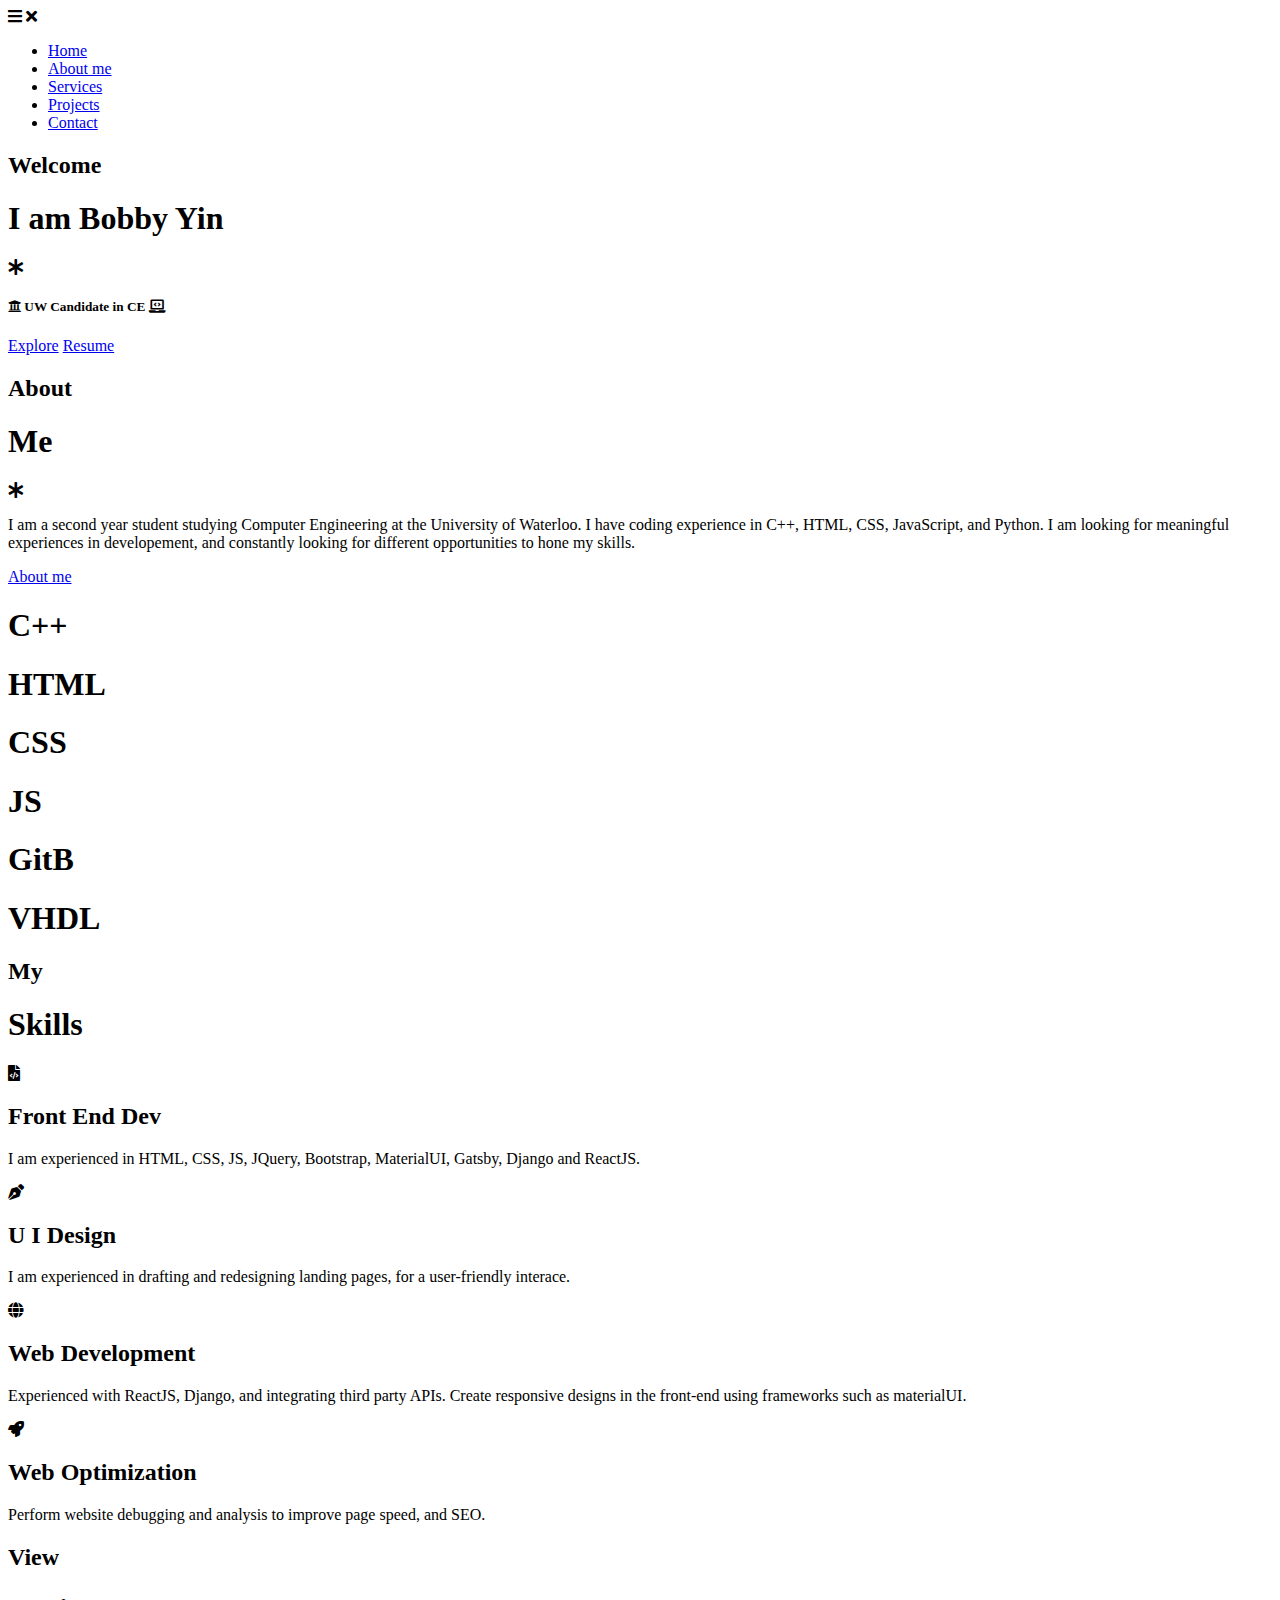
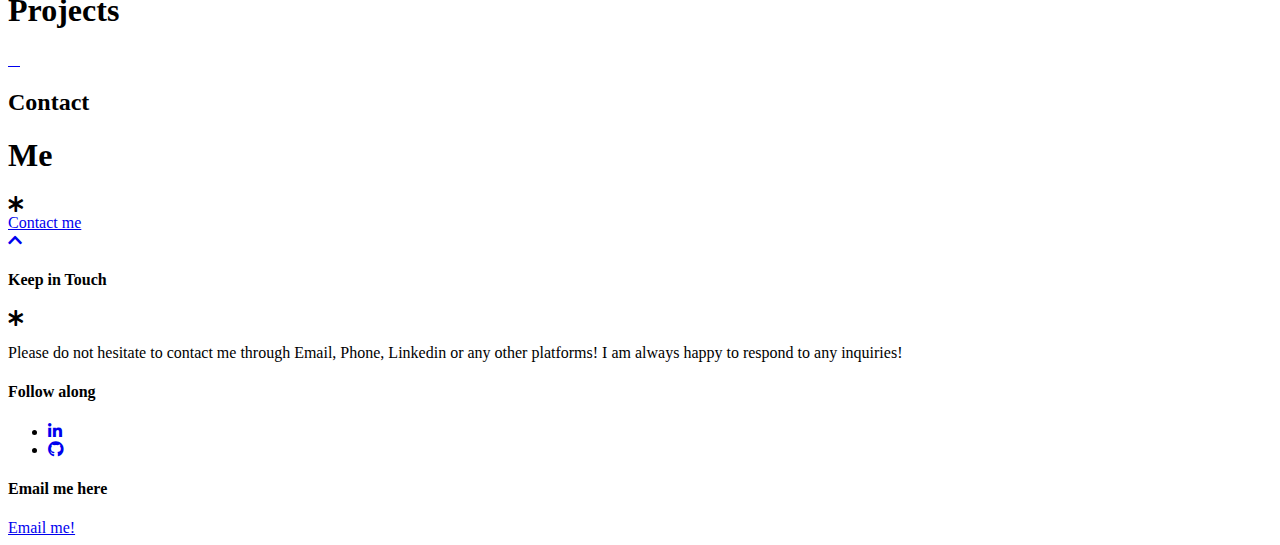
==== index.html @ cda1a7a2 "Update index.html" ====
<!DOCTYPE html>
<html lang="en">
  <head>
    <meta charset="UTF-8" />
    <meta
      name="viewport"
      content="width=device-width, user-scalable=no, initial-scale=1.0, maximum-scale=1.0, minimum-scale=1.0"
    />
    <meta http-equiv="X-UA-Compatible" content="ie=edge" />
    <script src="jquery-2.1.4.js"></script>
    <title>zzyin</title>

    <link
      rel="apple-touch-icon"
      sizes="180x180"
      href="favicon_package_v0.16/apple-touch-icon.png"
    />
    <link
      rel="icon"
      type="image/png"
      sizes="32x32"
      href="favicon_package_v0.16/favicon-32x32.png"
    />
    <link
      rel="icon"
      type="image/png"
      sizes="16x16"
      href="favicon_package_v0.16/favicon-16x16.png"
    />
    <link rel="manifest" href="favicon_package_v0.16/site.webmanifest" />
    <link
      rel="mask-icon"
      href="favicon_package_v0.16/safari-pinned-tab.svg"
      color="#5bbad5"
    />
    <meta name="msapplication-TileColor" content="#da532c" />
    <meta name="theme-color" content="#ffffff" />

    <!-- Font AWESOME CDN -->

    <link
      rel="stylesheet"
      href="https://cdnjs.cloudflare.com/ajax/libs/font-awesome/5.11.2/css/all.min.css"
    />

    <!-- Scroll Reveal CDN -->
    <script src="https://unpkg.com/scrollreveal"></script>

    <link
      rel="stylesheet"
      href="https://codepen.io/katydecorah/pen/5e3594c5f394b457f8b8ffbb4c5b6518"
    />
    
    <link rel="stylesheet" href="main.css" />
  </head>

  <body>
    <header>
      <div class="container">
        <nav class="nav">
          <div class="menu-toggle">
            <i class="fas fa-bars"></i>
            <i class="fas fa-times"></i>
          </div>
          <ul class="nav-list item-toggle">
            <li class="nav-item">
              <a href="/index/index.html" class="nav-link active">Home</a>
            </li>
            <li class="nav-item">
              <a href="#about-me" class="nav-link">About me</a>
            </li>
            <li class="nav-item">
              <a href="#services" class="nav-link">Services</a>
            </li>
            <li class="nav-item">
              <a href="#projects" class="nav-link">Projects</a>
            </li>
            <li class="nav-item">
              <a href="#contact" class="nav-link">Contact</a>
            </li>
          </ul>
        </nav>
      </div>
    </header>
    <!-- Header Ends -->

    <section class="hero" id="hero">
      <div class="container">
        <h2 class="sub-headline"><span class="first-letter">W</span>elcome</h2>
        <h1 class="headline">I am Bobby Yin</h1>
        <div class="headline-description">
          <div class="separator">
            <div class="line line-left"></div>
            <div class="asterisk"><i class="fas fa-asterisk"></i></div>
            <div class="line line-right"></div>
          </div>
          <div class="single-animation">
            <h5>
              <i class="fas fa-university"></i> UW Candidate in CE
              <i class="fas fa-laptop-code"></i>
            </h5>

            <a href="firewatch.html" class="btn cta-btn">Explore</a>
            <a href="resume.html" class="btn cta-btn">Resume</a>
          </div>
        </div>
      </div>
    </section>
    <!-- Hero Ends -->

    <section class="my-story" id="about-me">
      <div class="container">
        <div class="my-info">
          <div class="description padding-right animate-left">
            <div class="global-headline">
              <h2 class="sub-headline-dark">
                <span class="first-letter">A</span>bout
              </h2>
              <h1 class="headline headline-dark">Me</h1>
              <div class="asterisk"><i class="fas fa-asterisk"></i></div>
            </div>
            <p>
              I am a second year student studying Computer Engineering at the
              University of Waterloo. I have coding experience in C++, HTML,
              CSS, JavaScript, and Python. I am looking for meaningful experiences
              in developement, and constantly
              looking for different opportunities to hone my skills.
            </p>
            <a
              href="https://www.linkedin.com/in/zi-zhou-yin-b8836b1b6/"
              class="btn body-btn-dark"
              >About me</a
            >
          </div>
          <div class="wrapper padding-right animate-left">
            <div class="box-area">
              <div class="box1"><h1 class="headline headline">C++</h1></div>
              <div class="box2">
                <h1 class="headline headline-dark">HTML</h1>
              </div>
              <div class="box3"><h1 class="headline headline">CSS</h1></div>
              <div class="box4"><h1 class="headline headline-dark">JS</h1></div>
              <div class="box5"><h1 class="headline headline">GitB</h1></div>
              <div class="box6">
                <h1 class="headline headline-dark">VHDL</h1>
              </div>
            </div>
          </div>
        </div>
      </div>
    </section>

    <!--ABOUT ME ENDS-->

    <section class="page-separator animate-left"></section>

    <!--PAGE SEPARATOR ENDS-->

    <section class="my-services" id="services">
      <div class="container">
        <div class="global-headline">
          <div class="animate-top">
            <h2 class="sub-headline-dark">
              <span class="first-letter">M</span>y
            </h2>
          </div>
          <div class="animate-bottom">
            <h1 class="headline headline-dark">Skills</h1>
          </div>
        </div>
        <div class="row animate-top">
          <div class="column">
            <div class="service-icon"><i class="fas fa-file-code"></i></div>
            <h2 class="headline-services">Front End Dev</h2>
            <p>
              I am experienced in HTML, CSS, JS, JQuery, Bootstrap, MaterialUI,
              Gatsby, Django and ReactJS.
            </p>
          </div>
          <div class="column">
            <div class="service-icon"><i class="fas fa-pen-nib"></i></div>
            <h2 class="headline-services">U I Design</h2>
            <p>
              I am experienced in drafting and redesigning landing pages, for a user-friendly interace.
            </p>
          </div>
          <div class="column">
            <div class="service-icon"><i class="fas fa-globe"></i></div>
            <h2 class="headline-services">Web Development</h2>
            <p>
              Experienced with ReactJS, Django, and integrating third party APIs.
            Create responsive designs in the front-end using frameworks such as materialUI.
            </p>
          </div>
          <div class="column">
            <div class="service-icon"><i class="fas fa-rocket"></i></div>
            <h2 class="headline-services">Web Optimization</h2>
            <p>
              Perform website debugging and analysis to improve page speed, and SEO.
            </p>
          </div>
        </div>
      </div>
    </section>
    <!-- MY SERVICES ENDS -->

    <section class="my-work between animate-right" id="projects">
      <div class="container">
        <div class="global-headline">
          <div class="animate-top">
            <h2 class="sub-headline"><span class="first-letter">V</span>iew</h2>
          </div>
          <div class="animate-bottom">
            <h1 class="headline">Projects</h1>
          </div>
        </div>
      </div>
    </section>
    <!--MY PROJECTS BANNER ENDS -->

    <section class="images">
      <div class="container">
        <div class="image-group padding-right animate-left">
          <a
            href="https://github.com/zzyin66/COVID19-Tracker-App"
            class="portfolio-item"
          >
            <img src="img/covidtrackerapp.jpg" alt="" class="portfolio-img" />
          </a>
          <a
            href="https://github.com/zzyin66/Weather-App"
            class="portfolio-item"
          >
            <img src="img/weatherapp.jpg" alt="" class="portfolio-img" />
          </a>
          <a
            href="https://github.com/zzyin66/Design-Demo"
            class="portfolio-item"
          >
            <img src="img/designdemo.jpg" alt="" class="portfolio-img" />
          </a>
          <a
            href="https://github.com/zzyin66/Web-Portfolio"
            class="portfolio-item"
          >
            <img src="img/webpage.jpg" alt="" class="portfolio-img" />
          </a>
        </div>
      </div>
    </section>
    <!-- IMAGE GROUP ENDS -->

    <section class="resume between animate-bottom" id="contact">
      <div class="container">
        <div class="global-headline">
          <div class="animate-top">
            <h2 class="sub-headline">
              <span class="first-letter">C</span>ontact
            </h2>
          </div>
          <div class="animate-bottom">
            <h1 class="headline">Me</h1>
            <div class="asterisk"><i class="fas fa-asterisk"></i></div>
            <a
              href="https://www.linkedin.com/in/zi-zhou-yin-b8836b1b6/"
              class="btn body-btn-light"
              >Contact me</a
            >
          </div>
        </div>
      </div>
    </section>
    <!-- CONTACT ME ENDS -->

    <footer>
      <div class="container">
        <div class="back-to-top">
          <a href="#hero"><i class="fas fa-chevron-up"></i></a>
        </div>
        <div class="footer-content">
          <div class="footer-content-about animate-top">
            <h4>Keep in Touch</h4>
            <div class="asterisk"><i class="fas fa-asterisk"></i></div>
            <p>
              Please do not hesitate to contact me through Email, Phone,
              Linkedin or any other platforms! I am always happy to respond to
              any inquiries!
            </p>
          </div>
          <div class="footer-content-divider animate-bottom">
            <div class="social-media">
              <h4>Follow along</h4>
              <ul class="social-icons">
                <li>
                  <a href="https://www.linkedin.com/in/zi-zhou-yin-b8836b1b6/"
                    ><i class="fab fa-linkedin-in"></i
                  ></a>
                </li>
                <li>
                  <a href="https://github.com/zzyin66"
                    ><i class="fab fa-github"></i
                  ></a>
                </li>
              </ul>
            </div>
            <div class="newsletter-container">
              <h4>Email me here</h4>
              <a href="mailto: zzyin@uwaterloo.ca" class="btn cta-btn"
                >Email me!</a
              >
            </div>
          </div>
        </div>
      </div>
    </footer>

    <script src="https://cdnjs.cloudflare.com/ajax/libs/jquery/2.1.3/jquery.min.js"></script>

    <script src="app.js"></script>
  </body>
</html>
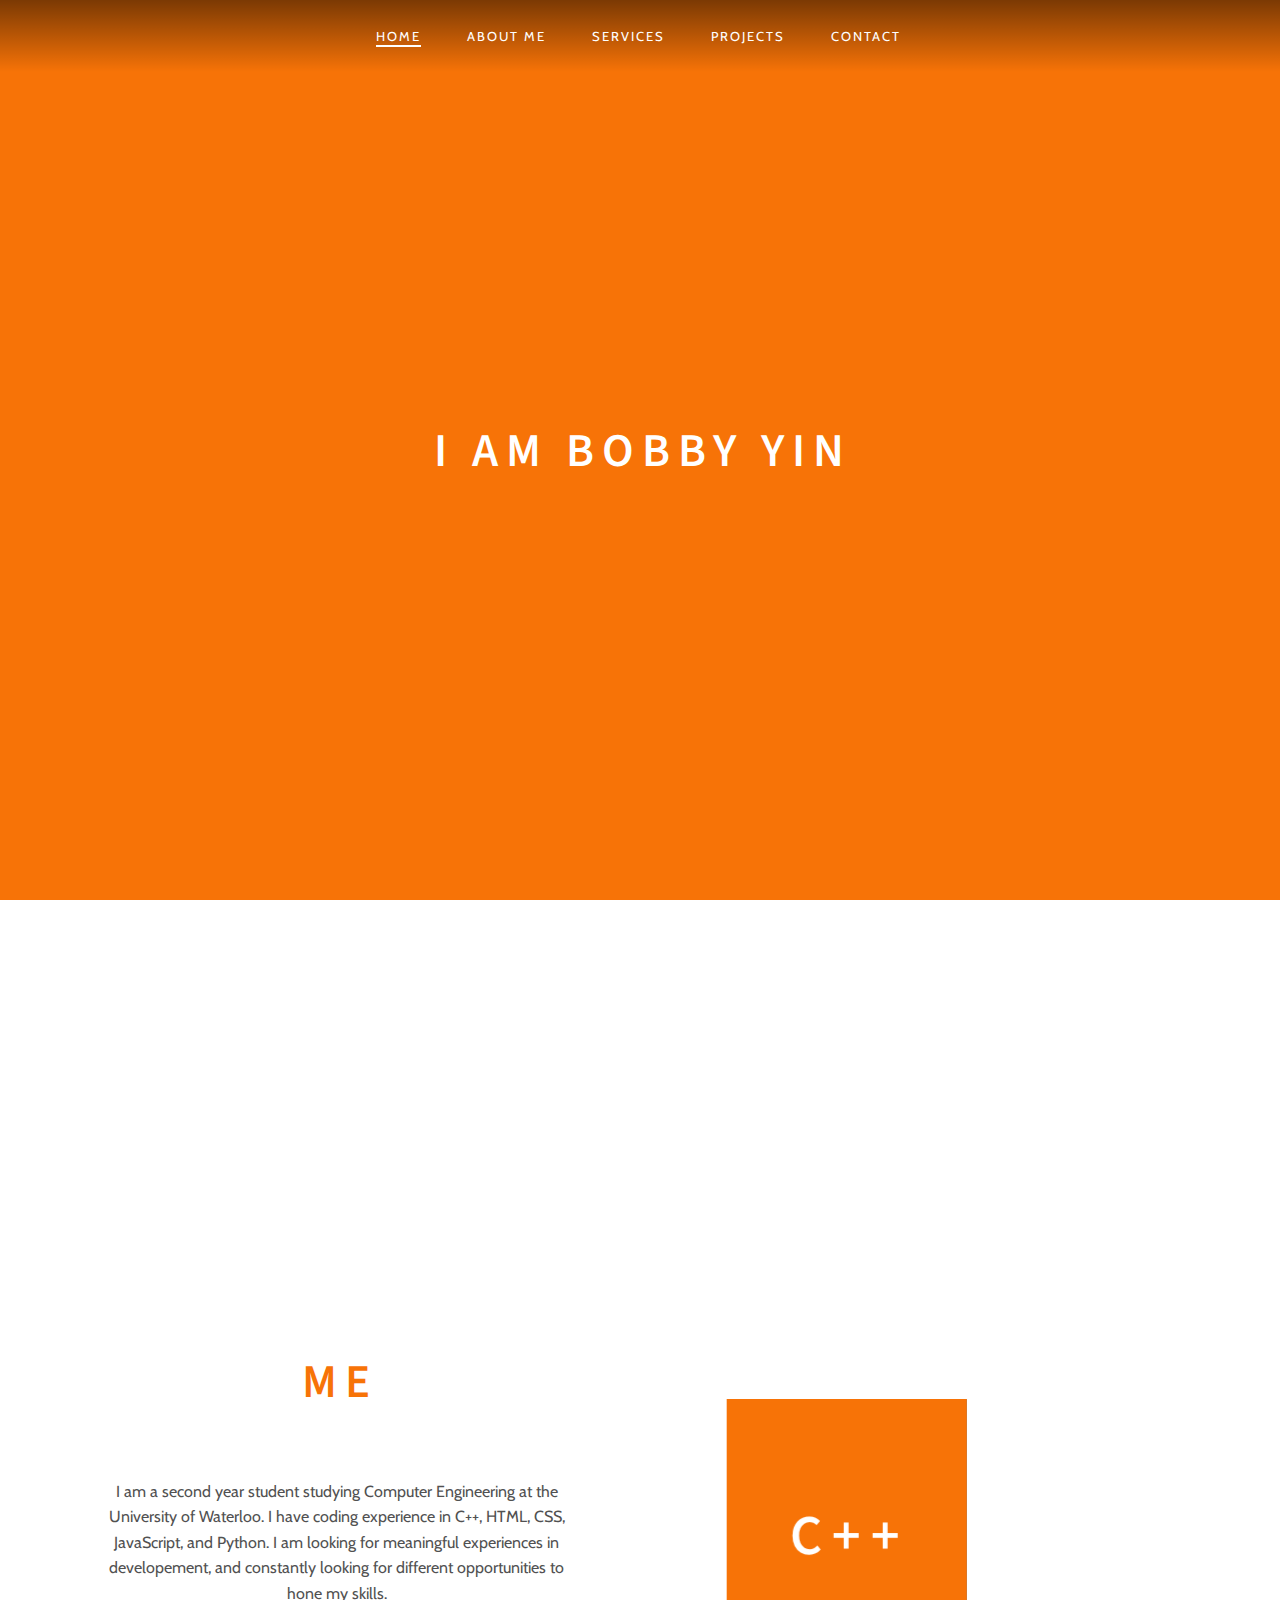
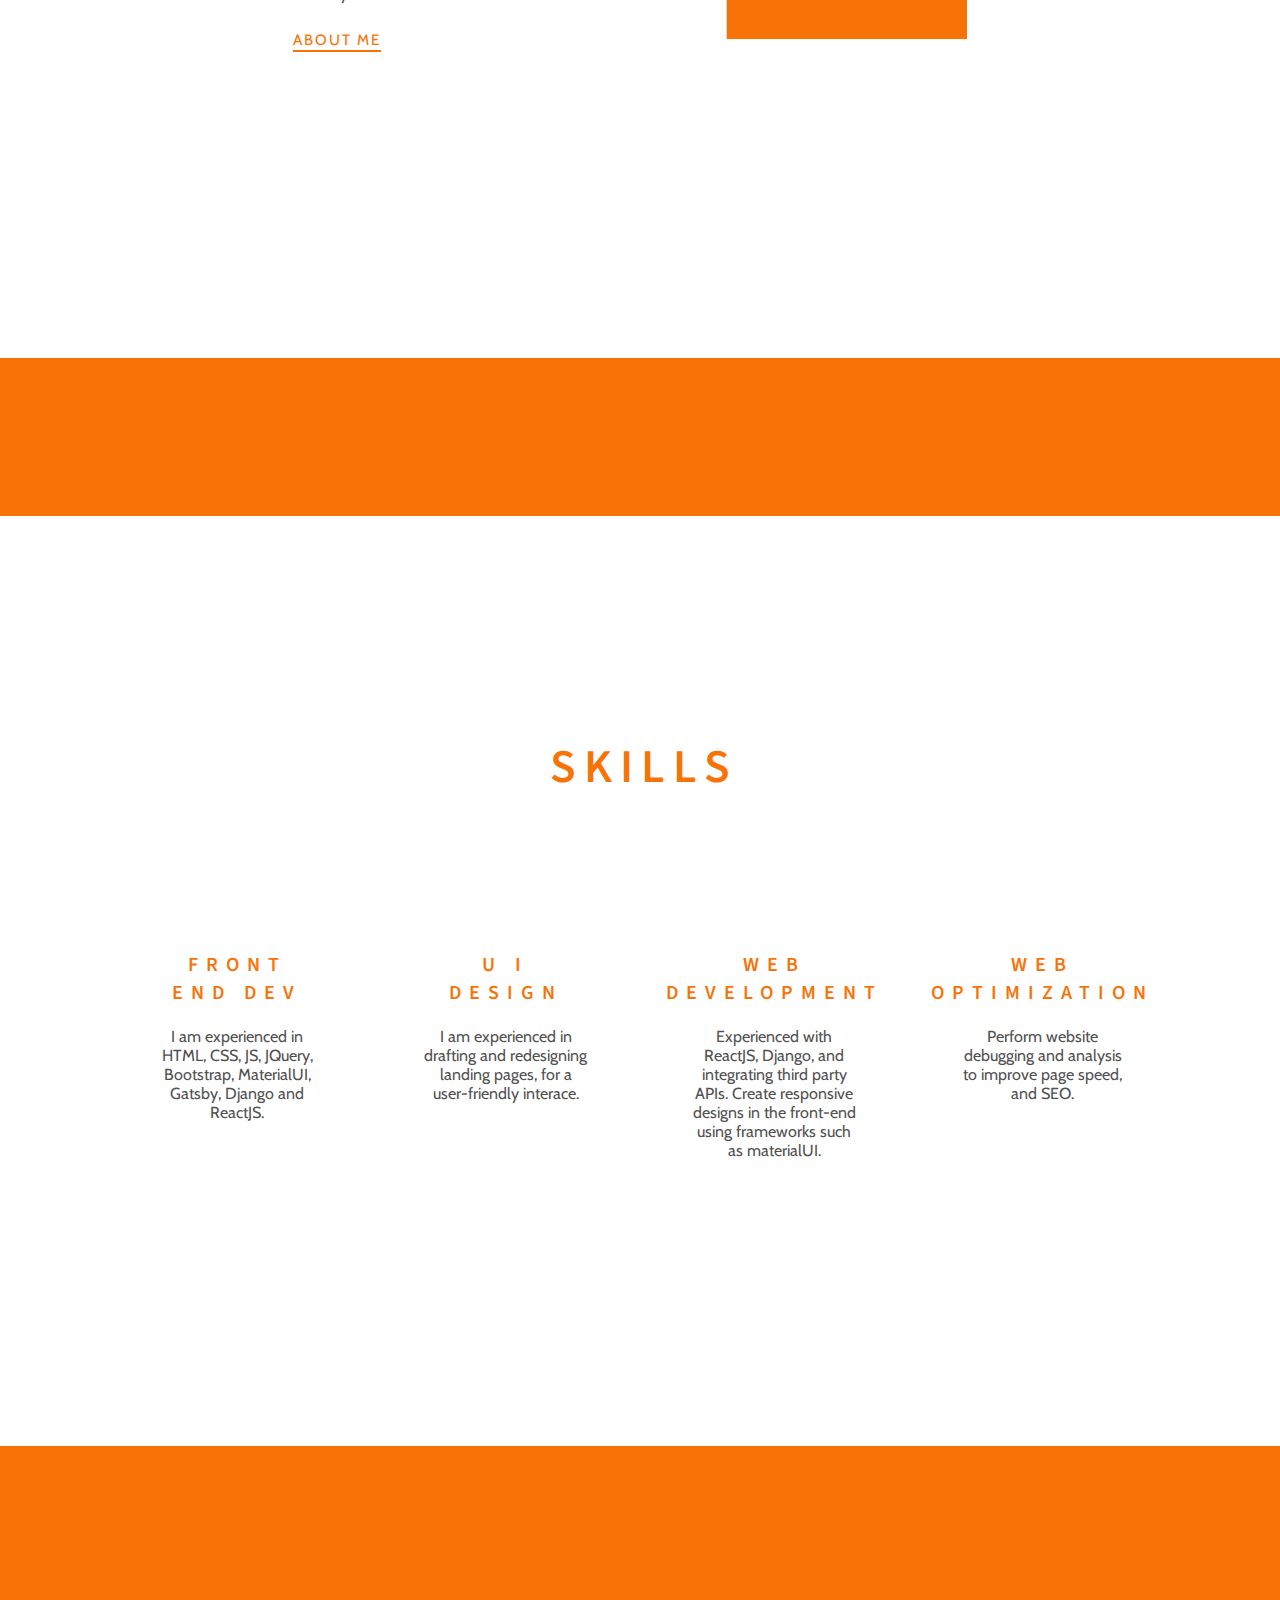
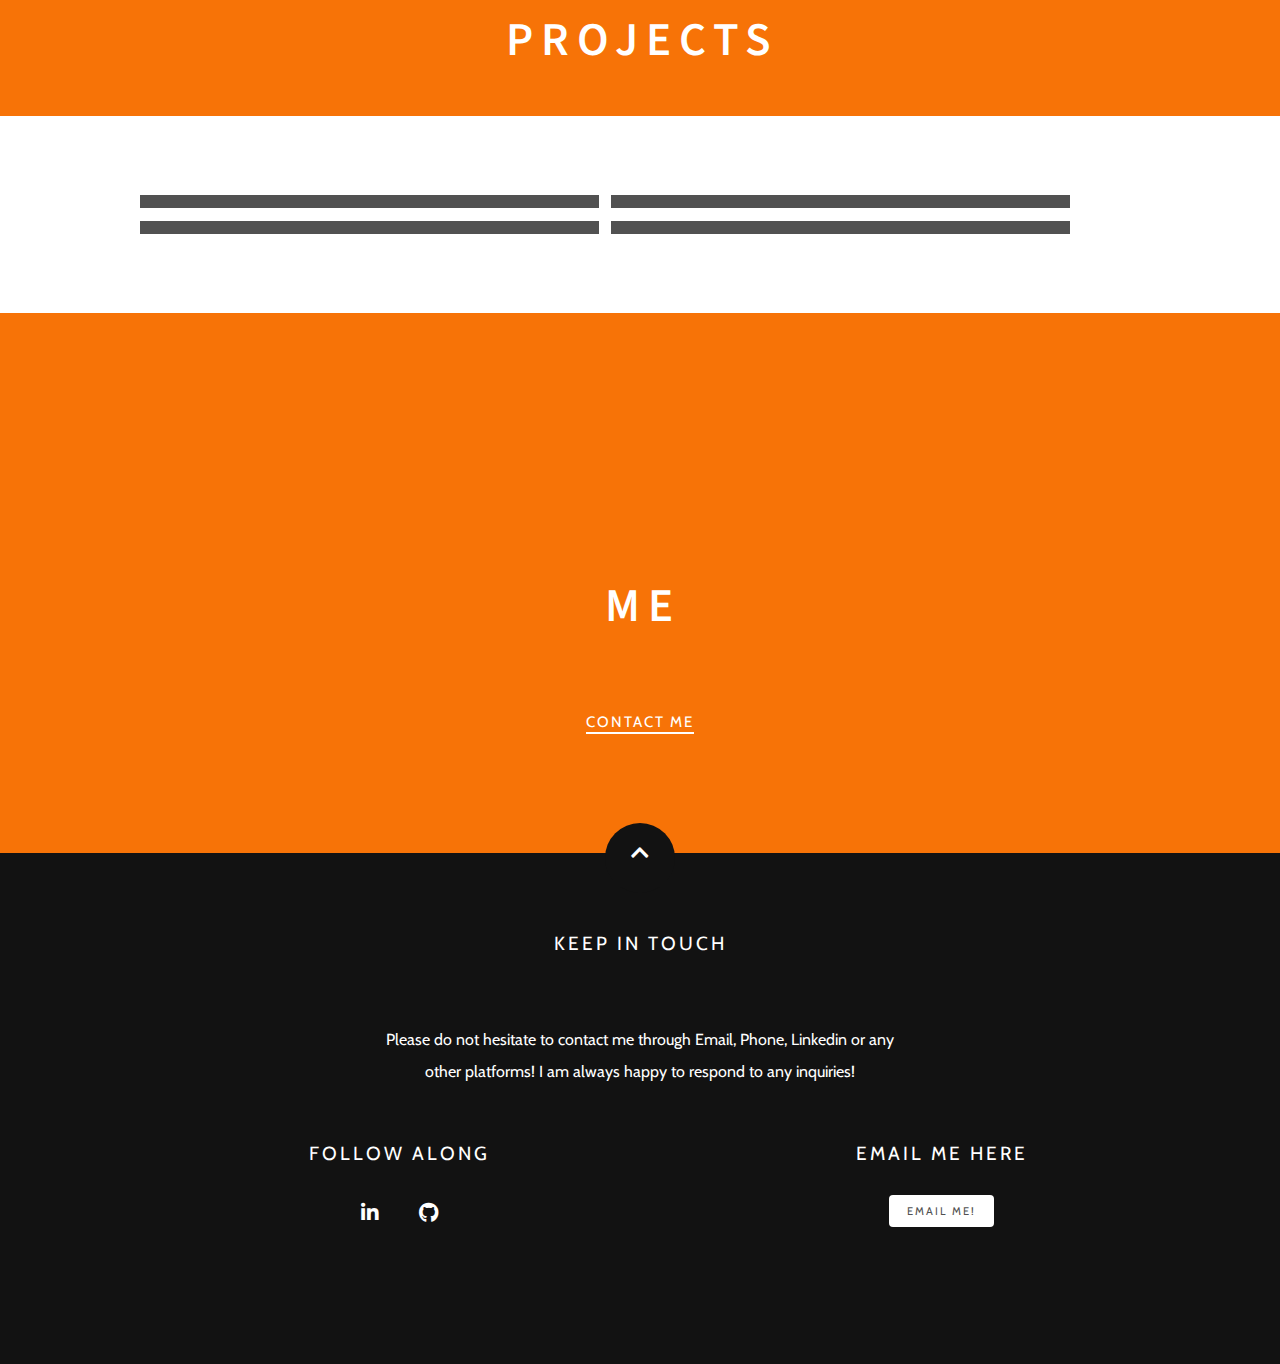
==== commit f5f87f7a: "Quick Update" ====
--- a/index.html
+++ b/index.html
@@ -50,7 +50,7 @@
       rel="stylesheet"
       href="https://codepen.io/katydecorah/pen/5e3594c5f394b457f8b8ffbb4c5b6518"
     />
-    
+
     <link rel="stylesheet" href="main.css" />
   </head>
 
@@ -122,9 +122,9 @@
             <p>
               I am a second year student studying Computer Engineering at the
               University of Waterloo. I have coding experience in C++, HTML,
-              CSS, JavaScript, and Python. I am looking for meaningful experiences
-              in developement, and constantly
-              looking for different opportunities to hone my skills.
+              CSS, JavaScript, and Python. I am looking for meaningful
+              experiences in developement, and constantly looking for different
+              opportunities to hone my skills.
             </p>
             <a
               href="https://www.linkedin.com/in/zi-zhou-yin-b8836b1b6/"
@@ -181,22 +181,25 @@
             <div class="service-icon"><i class="fas fa-pen-nib"></i></div>
             <h2 class="headline-services">U I Design</h2>
             <p>
-              I am experienced in drafting and redesigning landing pages, for a user-friendly interace.
+              I am experienced in drafting and redesigning landing pages, for a
+              user-friendly interace.
             </p>
           </div>
           <div class="column">
             <div class="service-icon"><i class="fas fa-globe"></i></div>
             <h2 class="headline-services">Web Development</h2>
             <p>
-              Experienced with ReactJS, Django, and integrating third party APIs.
-            Create responsive designs in the front-end using frameworks such as materialUI.
+              Experienced with ReactJS, Django, and integrating third party
+              APIs. Create responsive designs in the front-end using frameworks
+              such as materialUI.
             </p>
           </div>
           <div class="column">
             <div class="service-icon"><i class="fas fa-rocket"></i></div>
             <h2 class="headline-services">Web Optimization</h2>
             <p>
-              Perform website debugging and analysis to improve page speed, and SEO.
+              Perform website debugging and analysis to improve page speed, and
+              SEO.
             </p>
           </div>
         </div>
@@ -240,7 +243,7 @@
             <img src="img/designdemo.jpg" alt="" class="portfolio-img" />
           </a>
           <a
-            href="https://github.com/zzyin66/Web-Portfolio"
+            href="https://github.com/zzyin66/My-Portfolio"
             class="portfolio-item"
           >
             <img src="img/webpage.jpg" alt="" class="portfolio-img" />
--- a/main.css
+++ b/main.css
@@ -0,0 +1,1119 @@
+@import url("https://fonts.googleapis.com/css?family=Cabin|Herr+Von+Muellerhoff|Source+Sans+Pro:400,900&display=swap");
+/*Global styles*/
+*,
+*::before,
+*::after {
+  margin: 0;
+  padding: 0;
+  box-sizing: border-box;
+}
+
+:root {
+  --main-font: "Source Sans Pro", sans-serif;
+  --secondary-font: "Herr Von Muellerhoff", cursive;
+  --body-font: "Cabin", sans-serif;
+  --main-font-color-dark: #f77307;
+  --secondary-font-color: #ffffff;
+  --body-font-color: #515151;
+}
+
+html {
+  font-family: var(--body-font);
+  font-size: 10px;
+  color: var(--body-font-color);
+  scroll-behavior: smooth;
+  overflow-x: hidden;
+}
+
+body {
+  overflow-x: hidden;
+  position: relative;
+}
+
+section {
+  padding: 3.9rem 0;
+  overflow: hidden;
+}
+
+img {
+  width: 100%;
+  max-width: 100%;
+}
+
+a {
+  text-decoration: none;
+}
+
+p {
+  text-align: center;
+  font-size: 1.6rem;
+}
+
+.container {
+  width: 100%;
+  max-width: 122.5rem;
+  margin: 0 auto;
+  padding: 0 2.4rem;
+}
+
+/* ERROR 404 */
+
+.error {
+  margin-left: auto;
+  margin-right: auto;
+  height: 100vh;
+  width: 100%;
+  display: block;
+  justify-content: center;
+}
+
+.error .wrapper-error {
+  height: 50x;
+  width: 200px;
+  margin: 15% auto;
+  perspective: 600px;
+  display: flex;
+  justify-content: center;
+}
+
+/* RESUME WRAPPER */
+.resume-page {
+  height: 100vh;
+  background-color: var(--body-font-color);
+}
+
+.resume-img {
+  margin-left: auto;
+  margin-right: auto;
+  display: block;
+  height: 90%;
+  width: 100%;
+  box-shadow: 15px 10px 8px #252525;
+  opacity: 0;
+  animation: fadeUp 1.5s forwards;
+  animation-delay: 0.9s;
+}
+
+/*  CUBE ANIMATIONS */
+
+.wrapper {
+  height: 50x;
+  width: 200px;
+  margin: 15% auto;
+  perspective: 600px;
+  display: flex;
+  justify-content: center;
+}
+
+.box-area {
+  width: 10%;
+  height: 500%;
+  position: relative;
+  animation: animate 10s ease-in-out infinite;
+  transform-style: preserve-3d;
+}
+
+.box-area div {
+  position: absolute;
+  width: 200px;
+  height: 200px;
+  line-height: 200px;
+}
+
+.box-area .box1 {
+  position: absolute;
+  background-color: var(--main-font-color-dark);
+  -webkit-background-size: cover;
+  background-size: cover;
+  background-position: center center;
+  transform: translateZ(100px);
+}
+.box-area .box2 {
+  position: absolute;
+  background-color: var(--body-font-color);
+  -webkit-background-size: cover;
+  background-size: cover;
+  background-position: center center;
+  transform: rotateY(90deg) translateZ(100px);
+}
+
+.box-area .box3 {
+  position: absolute;
+  background-color: var(--main-font-color-dark);
+  -webkit-background-size: cover;
+  background-size: cover;
+  background-position: center center;
+  transform: rotateY(90deg) rotateX(90deg) translateZ(100px);
+}
+
+.box-area .box4 {
+  position: absolute;
+  background-color: var(--body-font-color);
+  -webkit-background-size: cover;
+  background-size: cover;
+  background-position: center center;
+  transform: rotateY(180deg) rotateZ(90deg) translateZ(100px);
+}
+
+.box-area .box5 {
+  position: absolute;
+  background-color: var(--main-font-color-dark);
+  -webkit-background-size: cover;
+  background-size: cover;
+  background-position: center center;
+  transform: rotateY(-90deg) rotateZ(90deg) translateZ(100px);
+}
+
+.box-area .box6 {
+  position: absolute;
+  background-color: var(--body-font-color);
+  -webkit-background-size: cover;
+  background-size: cover;
+  background-position: center center;
+  transform: rotateX(-90deg) translateZ(100px);
+}
+
+/* HEADER */
+
+header {
+  width: 100vw; /**/
+  width: 100%;
+  position: absolute;
+  top: 0;
+  left: 0;
+  z-index: 1;
+  background-image: linear-gradient(to bottom, rgba(0, 0, 0, 0.5), transparent);
+}
+
+.nav {
+  height: 7.2rem;
+  display: flex;
+  align-items: center;
+  justify-content: center;
+}
+
+.menu-toggle {
+  color: white;
+  font-size: 2.2rem;
+  position: absolute;
+  top: 50%;
+  transform: translateY(-50%);
+  right: 2.5rem;
+  cursor: pointer;
+  z-index: 1500;
+}
+
+.fa-times {
+  display: none;
+}
+
+.nav-list {
+  list-style: none;
+  position: fixed;
+  top: 0;
+  left: 0;
+  width: 80%;
+  height: 100vh;
+  background-color: var(--main-font-color-dark);
+  padding: 4.4rem;
+  display: flex;
+  flex-direction: column;
+  justify-content: space-around;
+  z-index: 1250;
+  transform: translateX(-100%);
+  transition: transform 0.5s;
+}
+
+.nav::before {
+  content: "";
+  position: fixed;
+  top: 0;
+  left: 0;
+  width: 100vw;
+  height: 100vh;
+  background-color: rgba(0, 0, 0, 0.8);
+  z-index: 1000;
+  opacity: 0;
+  transform: scale(0);
+  transition: opacity 0.5s;
+}
+
+.open .fa-times {
+  display: block;
+}
+
+.open .fa-bars {
+  display: none;
+}
+
+.open .nav-list {
+  transform: translateX(0);
+}
+
+.open .nav::before {
+  opacity: 1;
+  transform: scale(1);
+}
+
+.nav-item {
+  border-bottom: 2px solid rgba(255, 255, 255, 0.3);
+}
+
+.nav-link {
+  display: block;
+  color: white;
+  text-transform: uppercase;
+  font-size: 1.6rem;
+  letter-spacing: 2px;
+  margin-right: -2px;
+  transition: color 0.5s;
+}
+
+.nav-link:hover {
+  color: var(--main-font-color-dark);
+}
+
+/* HERO */
+
+.hero {
+  width: 100vw; /**/
+  height: 100vh;
+  background: url(img/hero.jpg) center no-repeat;
+  background-size: cover;
+  background-color: var(--main-font-color-dark);
+  display: flex;
+  align-items: center;
+  text-align: center;
+}
+
+.sub-headline {
+  font-size: 8.5rem;
+  font-family: var(--secondary-font);
+  color: var(--secondary-font-color);
+  font-weight: 600;
+  line-height: 0.7;
+  letter-spacing: 2px;
+  opacity: 0;
+  animation: fadeUp 0.5s forwards;
+  animation-delay: 0.5s;
+}
+
+.sub-headline-dark {
+  font-size: 8.5rem;
+  font-family: var(--secondary-font);
+  color: var(--main-font-color-dark);
+  font-weight: 600;
+  line-height: 0.7;
+  letter-spacing: 2px;
+  opacity: 0;
+  animation: fadeUp 0.5s forwards;
+  animation-delay: 0.5s;
+}
+
+.first-letter {
+  text-transform: uppercase;
+  font-size: 10.3rem;
+}
+
+.headline {
+  text-align: center;
+  color: white;
+  font-size: 3.7rem;
+  font-family: var(--main-font);
+  text-transform: uppercase;
+  font-weight: 580;
+  letter-spacing: 0.5rem;
+  margin-right: -0.5rem;
+  margin-top: 2rem;
+  margin-bottom: 2rem;
+  animation: scale 0.5s forwards;
+}
+
+.headline-dark {
+  color: var(--main-font-color-dark);
+  font-size: 3.7rem;
+  font-family: var(--main-font);
+  text-transform: uppercase;
+  font-weight: 580;
+  letter-spacing: 0.5rem;
+  margin-right: -0.5rem;
+  margin-top: 2rem;
+  margin-bottom: 2rem;
+  animation: scale 0.5s forwards;
+}
+
+.separator {
+  display: flex;
+  align-items: center;
+  justify-content: center;
+}
+
+.line {
+  width: 100%;
+  max-width: 23rem;
+  height: 0.25rem;
+  background-color: white;
+  position: relative;
+  opacity: 0;
+  animation: grow 1.5s forwards;
+  animation-delay: 0.9s;
+}
+
+.line-right::before,
+.line-left::before {
+  content: "";
+  position: absolute;
+  top: 50%;
+  transform: translateY(-50%);
+  border: 0.6rem solid transparent;
+  opacity: 0;
+  animation: grow 0.5s forwards;
+  animation-delay: 1.1s;
+}
+
+.line-right::before {
+  border-right-color: white;
+  right: 0;
+}
+
+.line-left::before {
+  border-left-color: white;
+  left: 0;
+}
+
+.asterisk {
+  font-size: 1.2rem;
+  color: var(--secondary-font-color);
+  margin: 0 1.6rem;
+  opacity: 0;
+  animation: spin 0.5s forwards;
+  animation-delay: 1.5s;
+}
+
+.single-animation {
+  opacity: 0;
+  animation: fadeDown 0.5s forwards;
+  animation-delay: 1.5s;
+}
+
+.headline-description h5 {
+  color: white;
+  font-size: 1.4rem;
+  font-weight: 400;
+  text-transform: uppercase;
+  margin-bottom: 1.2rem;
+  letter-spacing: 3px;
+  margin-right: -3px;
+}
+
+.btn {
+  display: inline-block;
+  text-transform: uppercase;
+  letter-spacing: 2px;
+  margin-right: -2px;
+  margin: 0 1rem;
+}
+
+.cta-btn {
+  font-size: 1.1rem;
+  background-color: white;
+  padding: 0.9rem 1.8rem;
+  color: var(--body-font-color);
+  border-radius: 0.4rem;
+  transition: background-color 0.5s;
+}
+
+.cta-btn:hover,
+.cta-btn:focus {
+  color: var(--main-font-color-dark);
+  background-color: var(--secondary-font-color);
+}
+
+/* MY STORY */
+.global-headline {
+  text-align: center;
+  margin-top: 3.9rem;
+}
+
+.my-info {
+  height: 100vh;
+}
+
+.my-story {
+  /**/
+  width: 100vw; /**/
+} /**/
+
+.my-story .global-headline {
+  margin-top: 6.9rem;
+}
+
+.global-headline .asterisk {
+  color: var(--main-font-color-dark);
+  margin: 2.4rem 0;
+}
+
+.headline-dark {
+  color: var(--main-font-color-dark);
+  letter-spacing: 0.7rem;
+  margin-right: -0.7rem;
+  text-align: center;
+}
+
+.global-headline .sub-headline {
+  letter-spacing: -0.1px;
+  line-height: 0.7;
+}
+
+.my-info {
+  text-align: center;
+}
+
+.description {
+  margin-bottom: 3rem;
+}
+
+.description p {
+  line-height: 1.6;
+  margin-bottom: 2.4rem;
+}
+
+.body-btn {
+  font-size: 1.5rem;
+  color: var(--secondary-font-color);
+  position: relative;
+  transition: color 0.5s;
+}
+
+.body-btn-dark {
+  font-size: 1.5rem;
+  color: var(--main-font-color-dark);
+  position: relative;
+  transition: color 0.5s;
+}
+
+.body-btn-dark::before {
+  content: "";
+  position: absolute;
+  left: 0;
+  bottom: -3px;
+  width: 100%;
+  height: 2px;
+  background-color: var(--main-font-color-dark);
+  transition: background-color 0.5s;
+}
+
+.body-btn-dark:hover,
+.body-btn-dark:focus {
+  color: var(--main-font-color-dark);
+}
+
+.body-btn-dark:hover::before,
+.body-btn-dark:focus::before {
+  background-color: var(--main-font-color-dark);
+}
+
+.body-btn::before {
+  content: "";
+  position: absolute;
+  left: 0;
+  bottom: -3px;
+  width: 100%;
+  height: 2px;
+  background-color: var(--secondary-font-color);
+  transition: background-color 0.5s;
+}
+
+.body-btn:hover,
+.body-btn:focus {
+  color: var(--main-font-color-dark);
+}
+
+.body-btn:hover::before,
+.body-btn:focus::before {
+  background-color: var(--main-font-color-dark);
+}
+
+/*  MY SERVICES */
+
+.headline-services {
+  color: var(--main-font-color-dark);
+  font-size: 1.5rem;
+  font-family: var(--main-font);
+  text-transform: uppercase;
+  font-weight: 580;
+  letter-spacing: 0.5rem;
+  margin-right: -0.5rem;
+  animation: scale 0.5s forwards;
+  display: flex;
+  justify-content: center;
+}
+
+.services {
+  display: grid;
+  margin: 2rem 0;
+}
+
+.service {
+  margin: 1.5rem 0;
+}
+
+.service-icon {
+  font-size: 2rem;
+  color: var(--main-font-color-dark);
+  margin: 0 1.6rem;
+  opacity: 0;
+  animation: spin 0.5s forwards;
+  animation-delay: 1.5s;
+  text-align: center;
+  padding: 2rem;
+}
+
+/* MY WORK */
+.my-work {
+  height: 30vh;
+  width: 100vw;
+  margin-top: 3rem;
+  background: url(img/tasteful-recipes.jpg) center no-repeat;
+  background-color: #f77307;
+  background-size: cover;
+}
+
+.between {
+  min-height: 10vh;
+  display: flex;
+  align-items: center;
+}
+
+/* IMAGE GROUP*/
+
+.image-group {
+  display: grid;
+  grid-template-columns: repeat(2, 1fr);
+  margin: 0 auto;
+  max-width: 1000px;
+  grid-gap: 1.25rem;
+}
+
+.portfolio-item {
+  background: var(--body-font-color);
+  overflow: hidden;
+}
+
+.portfolio-img {
+  transition: transform 750ms cubic-bezier(0.5, 0, 0.5, 1), opacity 250ms linear;
+}
+
+.portfolio-item:focus {
+  position: relative;
+  z-index: 2;
+}
+
+.portfolio-img:hover,
+.portfolio-item:focus .portfolio__img {
+  transform: scale(1.2);
+  opacity: 0.5;
+}
+
+/* CONTACT */
+.resume {
+  height: 60vh; /**/
+  background-color: var(--main-font-color-dark);
+  background-size: 100%;
+  background-repeat: no-repeat;
+}
+
+.resume .asterisk {
+  color: white;
+}
+
+.body-btn-light {
+  font-size: 1.5rem;
+  color: var(--secondary-font-color);
+  margin-top: 1rem;
+  position: relative;
+  transition: color 0.5s;
+}
+
+.body-btn-light::before {
+  content: "";
+  position: absolute;
+  left: 0;
+  bottom: -3px;
+  width: 100%;
+  height: 2px;
+  background-color: var(--secondary-font-color);
+  transition: background-color 0.5s;
+}
+
+.body-btn-light:hover,
+.body-btn-light:focus {
+  color: white;
+}
+
+.body-btn-light:hover::before,
+.body-btn-light:focus::before {
+  background-color: white;
+}
+
+/* Footer */
+footer {
+  padding: 7.9rem 0;
+  background-color: #121212;
+  color: white;
+  text-align: center;
+  position: relative;
+}
+
+.back-to-top {
+  width: 7rem;
+  height: 7rem;
+  background-color: #121212;
+  position: absolute;
+  top: -3rem;
+  left: 50%;
+  transform: translateX(-50%);
+  border-radius: 50%;
+}
+
+.back-to-top i {
+  display: block;
+  color: white;
+  font-size: 2rem;
+  padding: 2rem;
+  animation: up 2s infinite;
+}
+
+.footer-content {
+  overflow: hidden;
+}
+
+.footer-content h4 {
+  font-size: 1.9rem;
+  text-transform: uppercase;
+  font-weight: 100;
+  letter-spacing: 3px;
+  margin-bottom: 3rem;
+}
+
+.footer-content .asterisk {
+  margin: 2.4rem 0;
+}
+
+.footer-content-about {
+  margin-bottom: 5.4rem;
+}
+
+.footer-content-about p {
+  line-height: 2;
+}
+
+.social-icons {
+  list-style: none;
+  margin-bottom: 5.4rem;
+  display: flex;
+  justify-content: center;
+}
+
+.social-icons i {
+  font-size: 2rem;
+  color: white;
+  padding: 0.8rem 2rem;
+  opacity: 0.5;
+  transition: color 0.5s;
+}
+
+.social-icons i:hover,
+.social-icons i:focus {
+  color: var(--secondary-font-color);
+}
+
+.newsletter-form {
+  width: 100%;
+  position: relative;
+  display: flex;
+  justify-content: center;
+}
+
+.newsletter-input {
+  width: 100%;
+  max-width: 25rem;
+  padding: 1rem;
+  border-radius: 0.4rem;
+}
+
+.newsletter-btn {
+  background-color: transparent;
+  border: none;
+  color: var(--main-font-color-dark);
+  cursor: pointer;
+  font-size: 1.6rem;
+  padding: 1px 0.6rem;
+  position: absolute;
+  top: 50%;
+  transform: translateY(-50%);
+  margin-left: 10.5rem;
+}
+
+.my-info-contact {
+  height: 50vh;
+}
+
+/* MEDIA QUERIES */
+@media screen and (max-width: 374px) {
+  .wrapper {
+    display: none;
+  }
+}
+
+@media screen and (max-height: 667px) {
+  .wrapper {
+    display: none;
+  }
+}
+
+@media screen and (min-width: 900px) {
+  section {
+    padding: 7.9rem;
+  }
+
+  .menu-toggle {
+    display: none;
+  }
+
+  .nav {
+    justify-content: space-between;
+    margin-left: 30rem;
+  }
+
+  .nav-list {
+    position: initial;
+    width: initial;
+    height: initial;
+    background-color: transparent;
+    padding: 0;
+    justify-content: initial;
+    flex-direction: row;
+    transform: initial;
+    transition: initial;
+  }
+
+  .nav-item {
+    margin: 0 2.4rem;
+    border: none;
+  }
+
+  .nav-item:last-child {
+    margin-right: 0;
+  }
+
+  .nav-link {
+    font-size: 1.3rem;
+  }
+
+  .active {
+    position: relative;
+  }
+
+  .active::before {
+    content: "";
+    position: absolute;
+    width: 100%;
+    height: 2px;
+    background-color: white;
+    left: 0;
+    bottom: -3px;
+  }
+
+  .sub-headline {
+    font-size: 10rem;
+  }
+
+  .first-letter {
+    font-size: 12.2rem;
+  }
+
+  .headline {
+    font-size: 4.7rem;
+    letter-spacing: 0.8rem;
+    margin-top: 1.5rem;
+    text-align: center;
+  }
+
+  .headline-services {
+    font-size: 2rem;
+    letter-spacing: 0.8rem;
+    margin: 2rem 1rem;
+    color: var(--main-font-color-dark);
+    text-align: center;
+  }
+
+  .line {
+    max-width: 32rem;
+  }
+
+  .my-info {
+    display: flex;
+    align-items: center;
+  }
+
+  .my-info > div {
+    flex: 1;
+  }
+
+  .padding-right {
+    padding-right: 7rem;
+  }
+
+  .footer-content {
+    max-width: 77.5rem;
+    margin: auto;
+  }
+
+  .footer-content-about {
+    max-width: 51.3rem;
+    margin: 0 auto 5.4rem;
+  }
+
+  .footer-content-divider {
+    display: flex;
+    justify-content: space-between;
+  }
+
+  .social-media,
+  .newsletter-form {
+    width: 100%;
+    max-width: 27.3rem;
+    margin: 0 1rem;
+  }
+
+  .social-icons i {
+    opacity: 1;
+  }
+
+  .newsletter-btn {
+    margin-left: 8.5rem;
+  }
+
+  .column {
+    float: left;
+    width: 25%;
+    padding: 1rem 5rem;
+    margin-top: 1rem;
+    margin-bottom: 1rem;
+  }
+
+  .row:after {
+    content: "";
+    display: table;
+    clear: both;
+  }
+
+  .service-icon {
+    font-size: 5rem;
+    color: var(--main-font-color-dark);
+    margin: 0 1.6rem;
+    opacity: 0;
+    animation: spin 0.5s forwards;
+    animation-delay: 1.5s;
+    display: flex;
+    justify-content: center;
+  }
+
+  .my-services {
+    height: 100vh;
+    width: 100vw;
+  }
+
+  .page-separator {
+    background: url(img/servicesbg.jpg) center;
+    background-size: contain;
+    background-color: var(--main-font-color-dark);
+  }
+
+  /*Cube Animation*/
+  .wrapper {
+    width: 200px;
+    height: 50px;
+    margin: 15% auto;
+    perspective: 600px;
+    display: flex;
+    justify-content: center;
+  }
+
+  .box-area {
+    width: 50%;
+    height: 100%;
+    position: relative;
+    animation: animate 10s ease-in-out infinite;
+    transform-style: preserve-3d;
+  }
+
+  .box-area div {
+    position: absolute;
+    width: 200px;
+    height: 200px;
+    line-height: 200px;
+  }
+
+  .box-area .box1 {
+    position: absolute;
+    background-color: var(--main-font-color-dark);
+    -webkit-background-size: cover;
+    background-size: cover;
+    background-position: center center;
+    transform: translateZ(100px);
+  }
+  .box-area .box2 {
+    position: absolute;
+    background-color: var(--body-font-color);
+    -webkit-background-size: cover;
+    background-size: cover;
+    background-position: center center;
+    transform: rotateY(90deg) translateZ(100px);
+  }
+
+  .box-area .box3 {
+    position: absolute;
+    background-color: var(--main-font-color-dark);
+    -webkit-background-size: cover;
+    background-size: cover;
+    background-position: center center;
+    transform: rotateY(90deg) rotateX(90deg) translateZ(100px);
+  }
+
+  .box-area .box4 {
+    position: absolute;
+    background-color: var(--body-font-color);
+    -webkit-background-size: cover;
+    background-size: cover;
+    background-position: center center;
+    transform: rotateY(180deg) rotateZ(90deg) translateZ(100px);
+  }
+
+  .box-area .box5 {
+    position: absolute;
+    background-color: var(--main-font-color-dark);
+    -webkit-background-size: cover;
+    background-size: cover;
+    background-position: center center;
+    transform: rotateY(-90deg) rotateZ(90deg) translateZ(100px);
+  }
+
+  .box-area .box6 {
+    position: absolute;
+    background-color: var(--body-font-color);
+    -webkit-background-size: cover;
+    background-size: cover;
+    background-position: center center;
+    transform: rotateX(-90deg) translateZ(100px);
+  }
+
+  /* RESUME PAGE */
+
+  .resume-page {
+    height: 100vh;
+    background-color: var(--body-font-color);
+  }
+
+  .resume-img {
+    margin-left: auto;
+    margin-right: auto;
+    display: block;
+    height: 100%;
+    width: 35%;
+    box-shadow: 15px 10px 8px #252525;
+    opacity: 0;
+    animation: fadeUp 1.5s forwards;
+    animation-delay: 0.9s;
+  }
+
+  /**/
+  
+}
+
+/* ANIMATIONS */
+@keyframes fadeUp {
+  0% {
+    transform: translateY(4rem);
+  }
+  100% {
+    opacity: 1;
+    transform: translateY(0);
+  }
+}
+
+@keyframes scale {
+  0% {
+    transform: scale(2);
+  }
+  100% {
+    opacity: 1;
+    transform: scale(1);
+  }
+}
+
+@keyframes grow {
+  0% {
+    width: 0;
+  }
+  100% {
+    opacity: 1;
+    width: 100%;
+  }
+}
+
+@keyframes fadeDown {
+  0% {
+    transform: translateY(-1rem);
+  }
+  100% {
+    opacity: 1;
+    transform: translateY(0);
+  }
+}
+
+@keyframes spin {
+  0% {
+    transform: rotate(0);
+  }
+  100% {
+    opacity: 1;
+    transform: rotate(-360deg);
+  }
+}
+
+@keyframes up {
+  0% {
+    opacity: 0;
+  }
+  50% {
+    opacity: 1;
+  }
+  100% {
+    opacity: 0;
+    transform: translateY(-1rem);
+  }
+}
+
+@keyframes animate {
+  from,
+  to {
+    transform: rotateX(0deg) rotateY(0deg) rotateZ(0deg);
+  }
+  16% {
+    transform: rotateY(-90deg);
+  }
+  33% {
+    transform: rotateY(-90deg) rotateZ(90deg);
+  }
+  50% {
+    transform: rotateY(-180deg) rotateZ(90deg);
+  }
+  66% {
+    transform: rotateY(-270deg) rotateX(90deg);
+  }
+  83% {
+    transform: rotateY(-270deg);
+  }
+}
